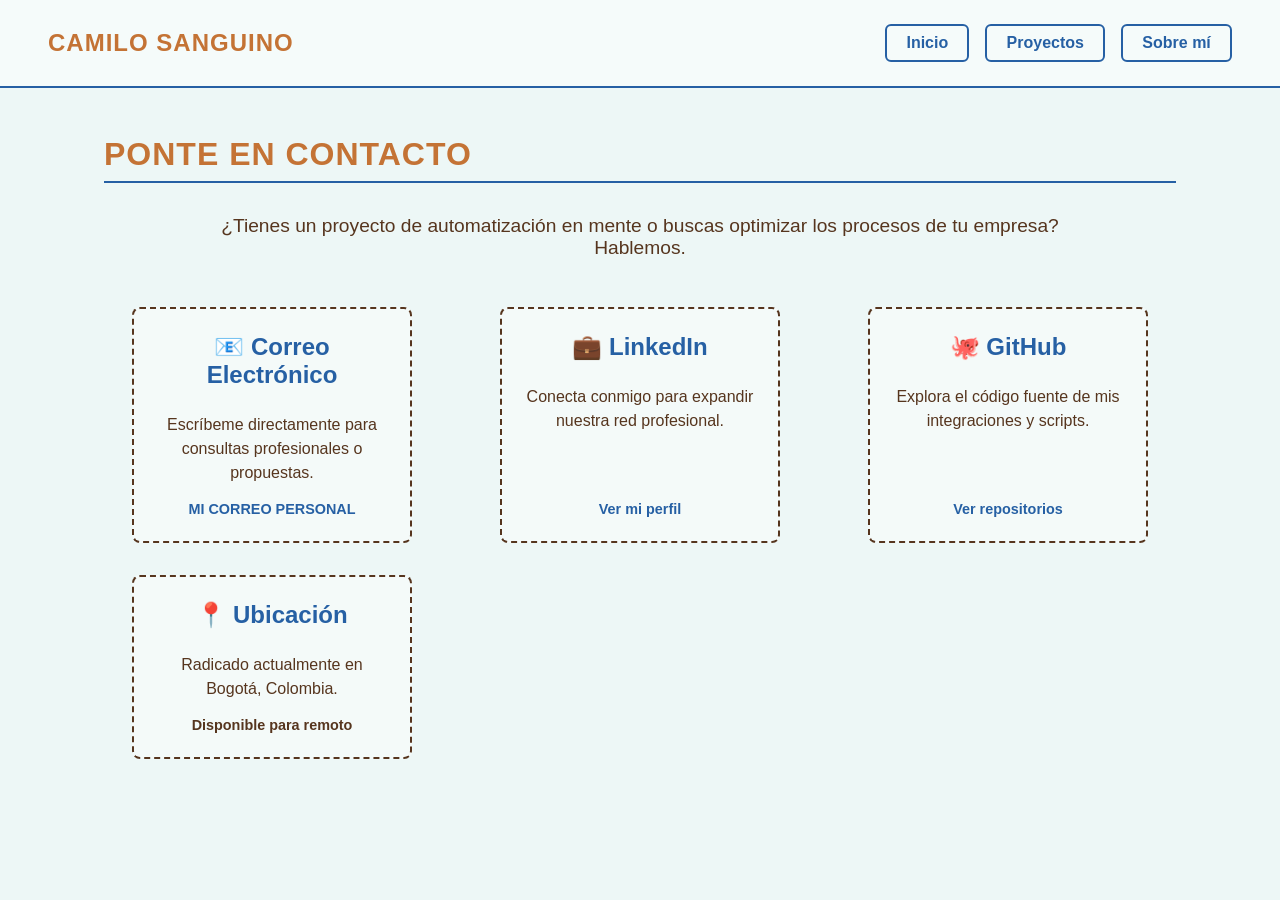
==== contacto.html @ 8042d642 "Se crean las paginas de Sobre mi y Contacto, asi como sus referencias entre las distintas paginas" ====
<!DOCTYPE html>
<html lang="es">
    <head>
        <meta charset="UTF-8">
        <meta name="viewport" content="width=device-width, initial-scale=1.0">
        <title>Contacto - Camilo Sanguino</title>
        <link rel="stylesheet" href="assets/css/style.css">
    </head>
    <body>
        <header>
            <div class="logo">Camilo Sanguino</div>
            <nav>
                <a href="index.html" class="nav-btn">Inicio</a>
                <a href="proyectos.html" class="nav-btn">Proyectos</a>
                <a href="sobre-mi.html" class="nav-btn">Sobre mí</a>
            </nav>
        </header>
        <main>
            <h2 class="section-title">Ponte en contacto</h2>
            <p style="text-align: center; margin-bottom: 3rem; font-size: 1.2rem; color: var(--deep-walnut);">
                ¿Tienes un proyecto de automatización en mente o buscas optimizar los procesos de tu empresa?<br>Hablemos.
            </p>
            <div class="projects-grid" style="justify-items: center;">
                <div class="card" style="align-items: center; text-align: center;">
                    <h3 style="border-bottom: none; font-size: 1.5rem;">📧 Correo Electrónico</h3>
                    <p>Escríbeme directamente para consultas profesionales o propuestas.</p>
                    <div class="tools" style="border-top: none; padding-top: 0;">
                        <a href="mailto:2241jose@gmail.com" style="color: var(--baltic-blue); text-decoration: none; font-weight: bold;">MI CORREO PERSONAL</a>
                    </div>
                </div>
                <div class="card" style="align-items: center; text-align: center;">
                    <h3 style="border-bottom: none; font-size: 1.5rem;">💼 LinkedIn</h3>
                    <p>Conecta conmigo para expandir nuestra red profesional.</p>
                    <div class="tools" style="border-top: none; padding-top: 0;">
                        <a href="https://www.linkedin.com/in/camilo-jose-sanguino-gonzalez/" target="_blank" style="color: var(--baltic-blue); text-decoration: none; font-weight: bold;">Ver mi perfil</a>
                    </div>
                </div>
                <div class="card" style="align-items: center; text-align: center;">
                    <h3 style="border-bottom: none; font-size: 1.5rem;">🐙 GitHub</h3>
                    <p>Explora el código fuente de mis integraciones y scripts.</p>
                    <div class="tools" style="border-top: none; padding-top: 0;">
                        <a href="https://github.com/CamilSan" target="_blank" style="color: var(--baltic-blue); text-decoration: none; font-weight: bold;">Ver repositorios</a>
                    </div>
                </div>
                <div class="card" style="align-items: center; text-align: center;">
                    <h3 style="border-bottom: none; font-size: 1.5rem;">📍 Ubicación</h3>
                    <p>Radicado actualmente en Bogotá, Colombia.</p>
                    <div class="tools" style="border-top: none; padding-top: 0; color: var(--deep-walnut);">
                        Disponible para remoto
                    </div>
                </div>
            </div>
        </main>
    </body>
</html>
---- assets/css/style.css ----
:root {
    --deep-walnut: #56351E;
    --azure-mist: #EDF7F6;
    --sandy-brown: #F19953;
    --copper: #C47335;
    --baltic-blue: #2660A4;
}

* {
    margin: 0;
    padding: 0;
    box-sizing: border-box;
    font-family: 'Segoe UI', Tahoma, Geneva, Verdana, sans-serif;
}

body {
    background-color: var(--azure-mist);
    color: var(--deep-walnut);
    display: flex;
    flex-direction: column;
    min-height: 100vh;
}

header {
    display: flex;
    justify-content: space-between;
    align-items: center;
    padding: 1.5rem 3rem;
    background-color: rgba(255, 255, 255, 0.4);
    border-bottom: 2px solid var(--baltic-blue);
}

.logo {
    font-size: 1.5rem;
    font-weight: bold;
    color: var(--copper);
    letter-spacing: 1px;
    text-transform: uppercase;
}

nav {
    display: flex;
    gap: 1rem;
}

.nav-btn {
    background: transparent;
    color: var(--baltic-blue);
    border: 2px solid var(--baltic-blue);
    padding: 0.5rem 1.2rem;
    border-radius: 0.375rem;
    font-size: 1rem;
    font-weight: 600;
    /*cursor: not-allowed;*/
    transition: all 0.3s ease;
}

.nav-btn:hover {
    background-color: var(--baltic-blue);
    color: var(--azure-mist);
    box-shadow: 0 0 12px rgba(38, 96, 164, 0.3); 
}

/* --- ESTILOS DEL CONTENIDO PRINCIPAL --- */
main {
    padding: 3rem 4rem;
    max-width: 1200px;
    margin: 0 auto;
    width: 100%;
}

.section-title {
    font-size: 2rem;
    text-transform: uppercase;
    border-bottom: 2px solid var(--baltic-blue);
    margin-bottom: 2rem;
    padding-bottom: 0.5rem;
    color: var(--copper);
    letter-spacing: 1px;
}

/* 1. Perfil Profesional */
.profile-container {
    display: flex;
    gap: 3rem;
    margin-bottom: 4rem;
    align-items: center;
}

.profile-image {
    width: 250px;
    height: 300px;
    border: 2px solid var(--deep-walnut);
    display: flex;
    align-items: center;
    justify-content: center;
    background-color: transparent;
    color: var(--deep-walnut);
    font-weight: 600;
    font-style: italic;
    flex-shrink: 0;
    box-shadow: 6px 6px 0px var(--baltic-blue);
}

.profile-text {
    display: flex;
    flex-direction: column;
    gap: 1.5rem;
}

.profile-text p {
    font-size: 1.15rem;
    line-height: 1.8;
    text-align: justify;
    color: var(--deep-walnut);
}

/* Contenedor de proyectos (scroll horizontal) */
.projects-scroll {
    display: flex;
    gap: 2rem;
    overflow-x: auto;
    padding-bottom: 1.5rem;
    margin-bottom: 4rem;
    scrollbar-width: thin;
    scrollbar-color: var(--baltic-blue) rgba(38, 96, 164, 0.1);
}

.projects-scroll::-webkit-scrollbar {
    height: 10px;
}
.projects-scroll::-webkit-scrollbar-track {
    background: rgba(38, 96, 164, 0.1);
    border-radius: 5px;
}
.projects-scroll::-webkit-scrollbar-thumb {
    background-color: var(--baltic-blue);
    border-radius: 5px;
}

/* Tarjetas de proyecto */
.card {
    min-width: 280px;
    max-width: 280px;
    border: 2px dashed var(--deep-walnut);
    border-radius: 8px;
    padding: 1.5rem;
    background-color: rgba(255, 255, 255, 0.4);
    display: flex;
    flex-direction: column;
    gap: 1rem;
    transition: transform 0.2s ease;
}

.card:hover {
    /*transform: translateY(-5px);*/
    border-style: solid;
    border-color: var(--baltic-blue);
}

.card h3 {
    color: var(--baltic-blue);
    font-size: 1.3rem;
    border-bottom: 1px solid rgba(86, 53, 30, 0.2);
    padding-bottom: 0.5rem;
}

.card p {
    font-size: 1rem;
    flex-grow: 1;
    line-height: 1.5;
}

.card .tools {
    font-weight: 600;
    color: var(--copper);
    font-size: 0.9rem;
    border-top: 1px solid var(--deep-walnut);
    padding-top: 0.8rem;
}

/* Estilos del buscador y pagina de proyectos */
.search-container {
    margin-bottom: 3rem;
    display: flex;
    justify-content: center;
}

#buscador {
    width: 100%;
    max-width: 600px;
    padding: 1rem 1.5rem;
    font-size: 1.1rem;
    border: 2px solid var(--baltic-blue);
    border-radius: 8px;
    background-color: rgba(255, 255, 255, 0.6);
    color: var(--deep-walnut);
    outline: none;
    transition: all 0.3s ease;
}

#buscador:focus {
    background-color: #ffffff;
    box-shadow: 0 0 15px rgba(38, 96, 164, 0.3);
}

.projects-grid {
    display: grid;
    /* Crea columnas automáticas que se adaptan al ancho disponible */
    grid-template-columns: repeat(auto-fill, minmax(280px, 1fr));
    gap: 2rem;
    margin-bottom: 4rem;
}

/* Evitar que los enlaces parezcan texto azul subrayado */
a.nav-btn {
    text-decoration: none;
    display: inline-block;
    text-align: center;
}

/* Responsividad para móviles */
@media (max-width: 768px) {
    .profile-container {
        flex-direction: column;
        align-items: center;
    }
    main {
        padding: 1.5rem 2rem;
    }
}

@keyframes pulse {
    0% { opacity: 0.85; }
    50% { opacity: 0.5; color: var(--baltic-blue); }
    100% { opacity: 0.85; }
}

@media (max-width: 768px) {
    header {
        padding: 1.5rem;
    }
    h1 {
        font-size: 3.5rem;
    }
}

@media (max-width: 600px) {
    header {
        flex-direction: column;
        gap: 1.5rem;
        padding: 1.5rem;
    }
    nav {
        width: 100%;
        justify-content: center;
        flex-wrap: wrap;
    }
    .nav-btn {
        padding: 0.5rem 1rem;
        font-size: 0.9rem;
    }
    h1 {
        font-size: 2.5rem;
        margin-bottom: 1rem;
    }
    p {
        font-size: 1.1rem;
    }
}

/* --- ESTILOS DEL MODAL (POPUP DETALLADO) --- */
.tarjeta-clickable {
    cursor: pointer;
}

.modal-overlay {
    display: none; /* Oculto por defecto */
    position: fixed;
    top: 0;
    left: 0;
    width: 100%;
    height: 100%;
    /* Fondo con el color de tu paleta y transparencia */
    background-color: rgba(86, 53, 30, 0.85); 
    z-index: 1000;
    justify-content: center;
    align-items: center;
    padding: 1rem;
}

.modal-content {
    background-color: var(--azure-mist);
    width: 100%;
    max-width: 800px;
    max-height: 90vh; /* Máximo 90% del alto de la pantalla */
    overflow-y: auto; /* Barra de scroll si el contenido es largo */
    border-radius: 12px;
    padding: 2.5rem;
    position: relative;
    border: 3px solid var(--baltic-blue);
    box-shadow: 0 10px 30px rgba(0,0,0,0.5);
}

.close-btn {
    position: absolute;
    top: 1rem;
    right: 1.5rem;
    font-size: 2.5rem;
    color: var(--baltic-blue);
    cursor: pointer;
    line-height: 1;
    transition: color 0.2s;
}

.close-btn:hover {
    color: var(--copper);
}

.modal-body {
    font-size: 1.1rem;
    line-height: 1.6;
    color: var(--deep-walnut);
}

.modal-body img {
    max-width: 100%;
    border-radius: 8px;
    margin: 1.5rem 0;
    border: 1px solid rgba(38, 96, 164, 0.2);
}
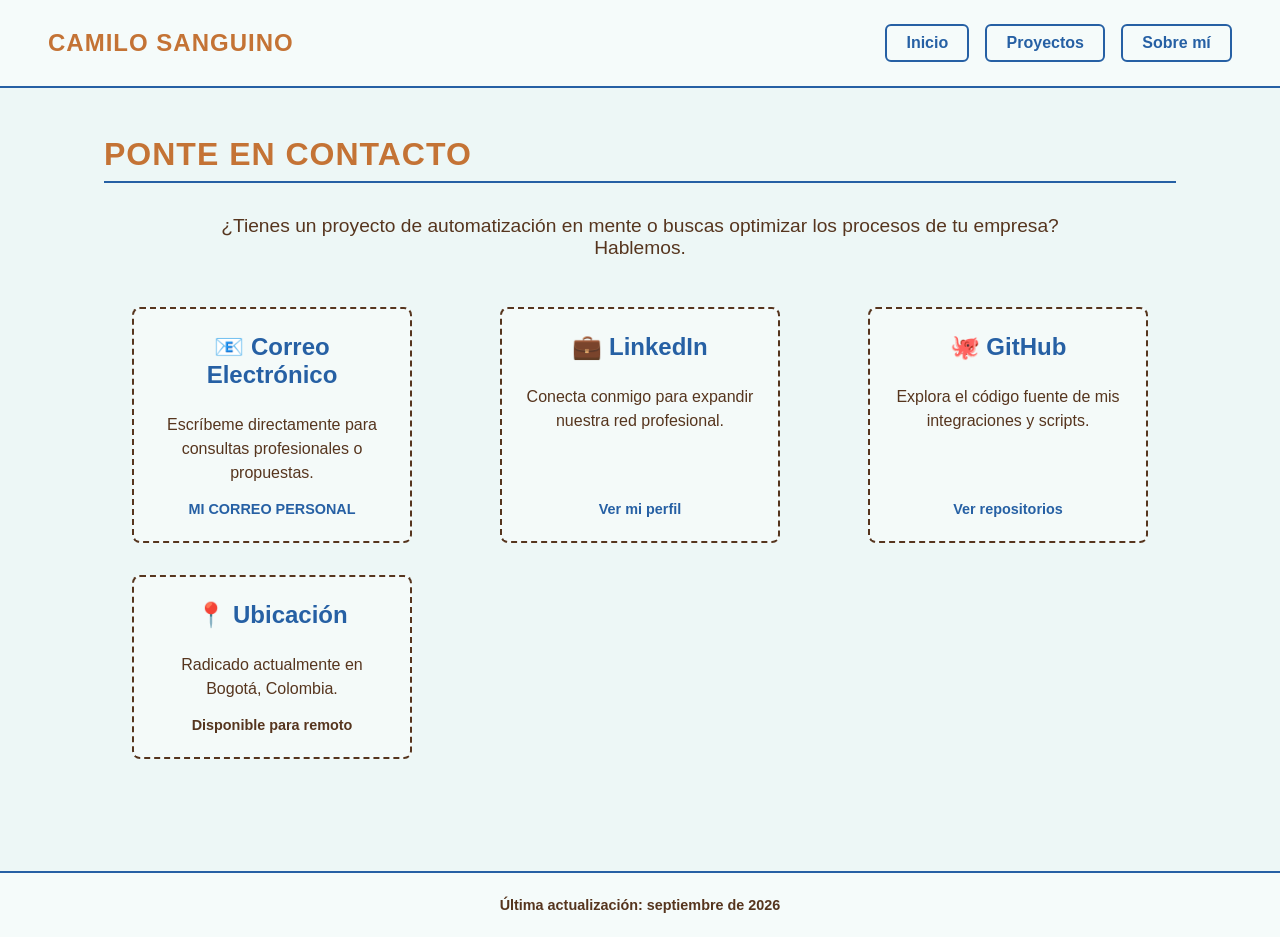
==== commit 8a666ccc: "Se agrega footer con ultima actualización del repo en todas las paginas" ====
--- a/contacto.html
+++ b/contacto.html
@@ -51,5 +51,8 @@
                 </div>
             </div>
         </main>
+        <footer class="site-footer">
+            <p>Última actualización: septiembre de 2026</p>
+        </footer>
     </body>
 </html>
--- a/assets/css/style.css
+++ b/assets/css/style.css
@@ -217,6 +217,18 @@
     text-decoration: none;
     display: inline-block;
     text-align: center;
+}
+
+/* Pie de pagina */
+.site-footer {
+    text-align: center;
+    padding: 1.5rem;
+    margin-top: auto; /* Empuja el contenedor al fondo de la pantalla */
+    background-color: rgba(255, 255, 255, 0.4);
+    border-top: 2px solid var(--baltic-blue);
+    color: var(--deep-walnut);
+    font-size: 0.9rem;
+    font-weight: 600;
 }
 
 /* Responsividad para móviles */
